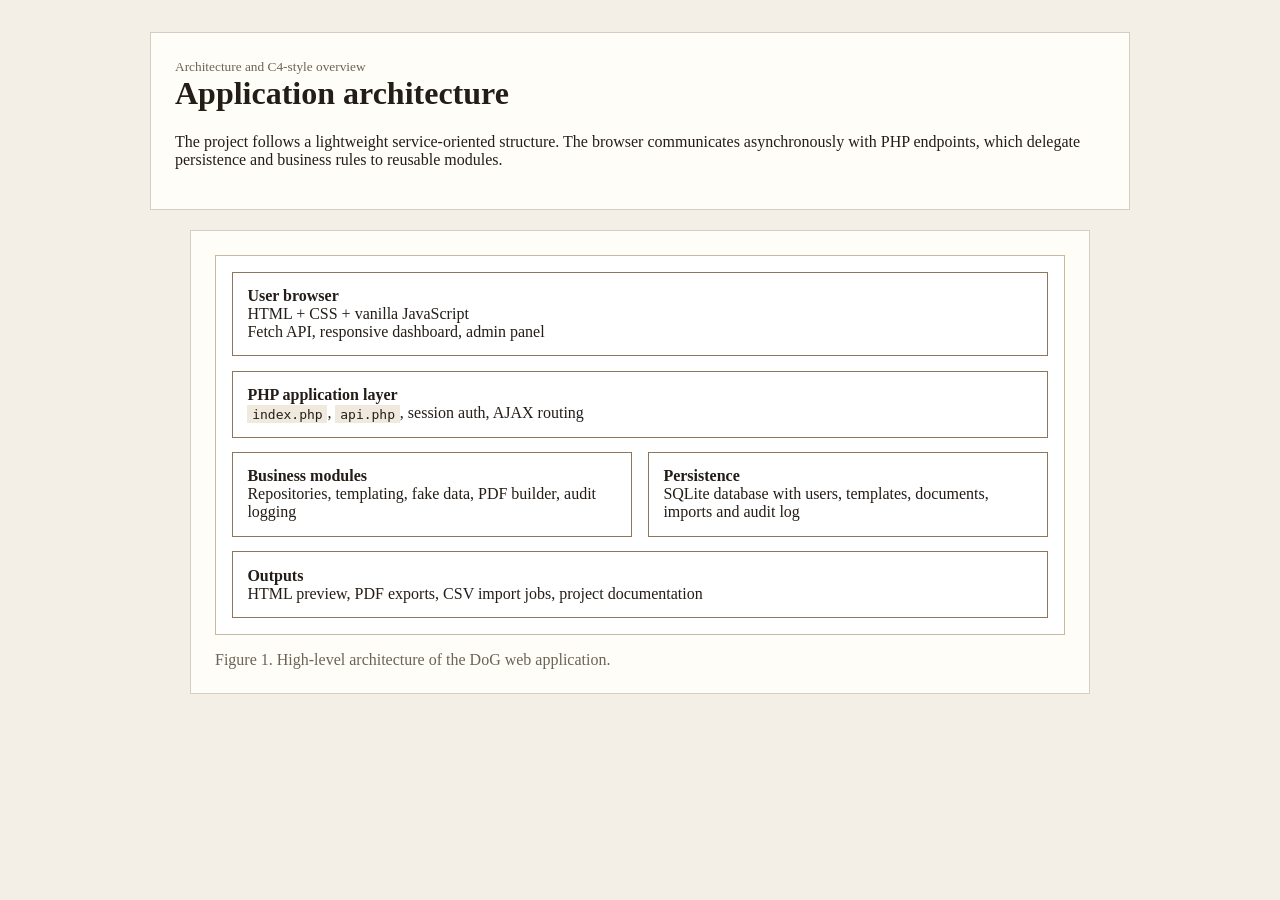
==== docs/architecture.html @ be882942 "add architecture documentation" ====
<!doctype html>
<html lang="en">
<head>
  <meta charset="utf-8">
  <meta name="viewport" content="width=device-width, initial-scale=1">
  <title>DoG - Architecture</title>
  <link rel="stylesheet" href="styles.css">
</head>
<body>
<main>
  <header>
    <small>Architecture and C4-style overview</small>
    <h1>Application architecture</h1>
    <p>The project follows a lightweight service-oriented structure. The browser communicates asynchronously with PHP endpoints, which delegate persistence and business rules to reusable modules.</p>
  </header>

  <figure>
    <div class="diagram">
      <div class="diagram-flow">
        <div class="diagram-box"><strong>User browser</strong><br>HTML + CSS + vanilla JavaScript<br>Fetch API, responsive dashboard, admin panel</div>
        <div class="diagram-box"><strong>PHP application layer</strong><br><code>index.php</code>, <code>api.php</code>, session auth, AJAX routing</div>
        <div class="grid-two">
          <div class="diagram-box"><strong>Business modules</strong><br>Repositories, templating, fake data, PDF builder, audit logging</div>
          <div class="diagram-box"><strong>Persistence</strong><br>SQLite database with users, templates, documents, imports and audit log</div>
        </div>
        <div class="diagram-box"><strong>Outputs</strong><br>HTML preview, PDF exports, CSV import jobs, project documentation</div>
      </div>
    </div>
    <figcaption>Figure 1. High-level architecture of the DoG web application.</figcaption>
  </figure>
</main>
</body>
</html>
---- docs/styles.css ----
body {
  margin: 0;
  font-family: Georgia, serif;
  color: #241d17;
  background: #f4efe6;
}

main {
  max-width: 980px;
  margin: 0 auto;
  padding: 2rem 1.5rem 4rem;
}

header,
section,
figure {
  background: #fffdf8;
  border: 1px solid #d7cdc0;
  padding: 1.5rem;
  margin-bottom: 1.2rem;
}

h1,
h2,
h3 {
  margin-top: 0;
}

small,
.muted {
  color: #6d6256;
}

figure figcaption {
  margin-top: 1rem;
  color: #6d6256;
}

.grid-two {
  display: grid;
  grid-template-columns: repeat(2, minmax(0, 1fr));
  gap: 1rem;
}

.diagram,
.wireframe {
  border: 1px solid #c7b9a2;
  background: #fff;
  padding: 1rem;
}

.diagram-flow {
  display: grid;
  gap: 0.9rem;
}

.diagram-box {
  border: 1px solid #8c775e;
  padding: 0.9rem;
}

.wireframe-grid {
  display: grid;
  grid-template-columns: 180px 1fr;
  gap: 1rem;
}

.wireframe-grid aside,
.wireframe-grid section,
.wireframe-card,
.wireframe-header,
.wireframe-footer {
  border: 2px solid #7b6b58;
  min-height: 70px;
  padding: 0.8rem;
}

.wireframe-cards {
  display: grid;
  grid-template-columns: repeat(3, minmax(0, 1fr));
  gap: 0.8rem;
}

code {
  background: #f0e9de;
  padding: 0.1rem 0.3rem;
}

@media (max-width: 800px) {
  .grid-two,
  .wireframe-grid,
  .wireframe-cards {
    grid-template-columns: 1fr;
  }
}
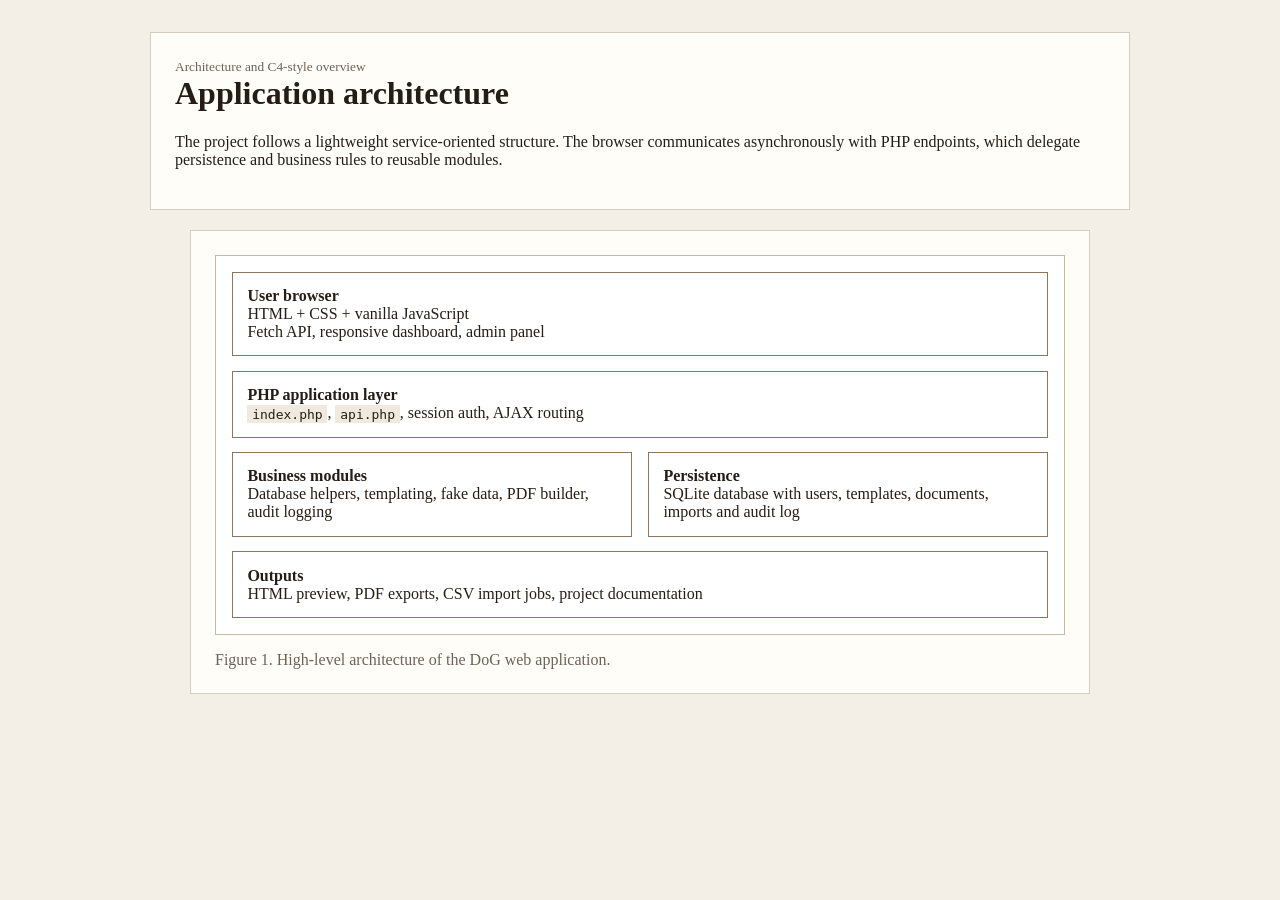
==== commit 4dfa658f: "simplify project code and switch auth to jwt" ====
--- a/docs/architecture.html
+++ b/docs/architecture.html
@@ -20,7 +20,7 @@
         <div class="diagram-box"><strong>User browser</strong><br>HTML + CSS + vanilla JavaScript<br>Fetch API, responsive dashboard, admin panel</div>
         <div class="diagram-box"><strong>PHP application layer</strong><br><code>index.php</code>, <code>api.php</code>, session auth, AJAX routing</div>
         <div class="grid-two">
-          <div class="diagram-box"><strong>Business modules</strong><br>Repositories, templating, fake data, PDF builder, audit logging</div>
+        <div class="diagram-box"><strong>Business modules</strong><br>Database helpers, templating, fake data, PDF builder, audit logging</div>
           <div class="diagram-box"><strong>Persistence</strong><br>SQLite database with users, templates, documents, imports and audit log</div>
         </div>
         <div class="diagram-box"><strong>Outputs</strong><br>HTML preview, PDF exports, CSV import jobs, project documentation</div>
@@ -31,4 +31,3 @@
 </main>
 </body>
 </html>
-
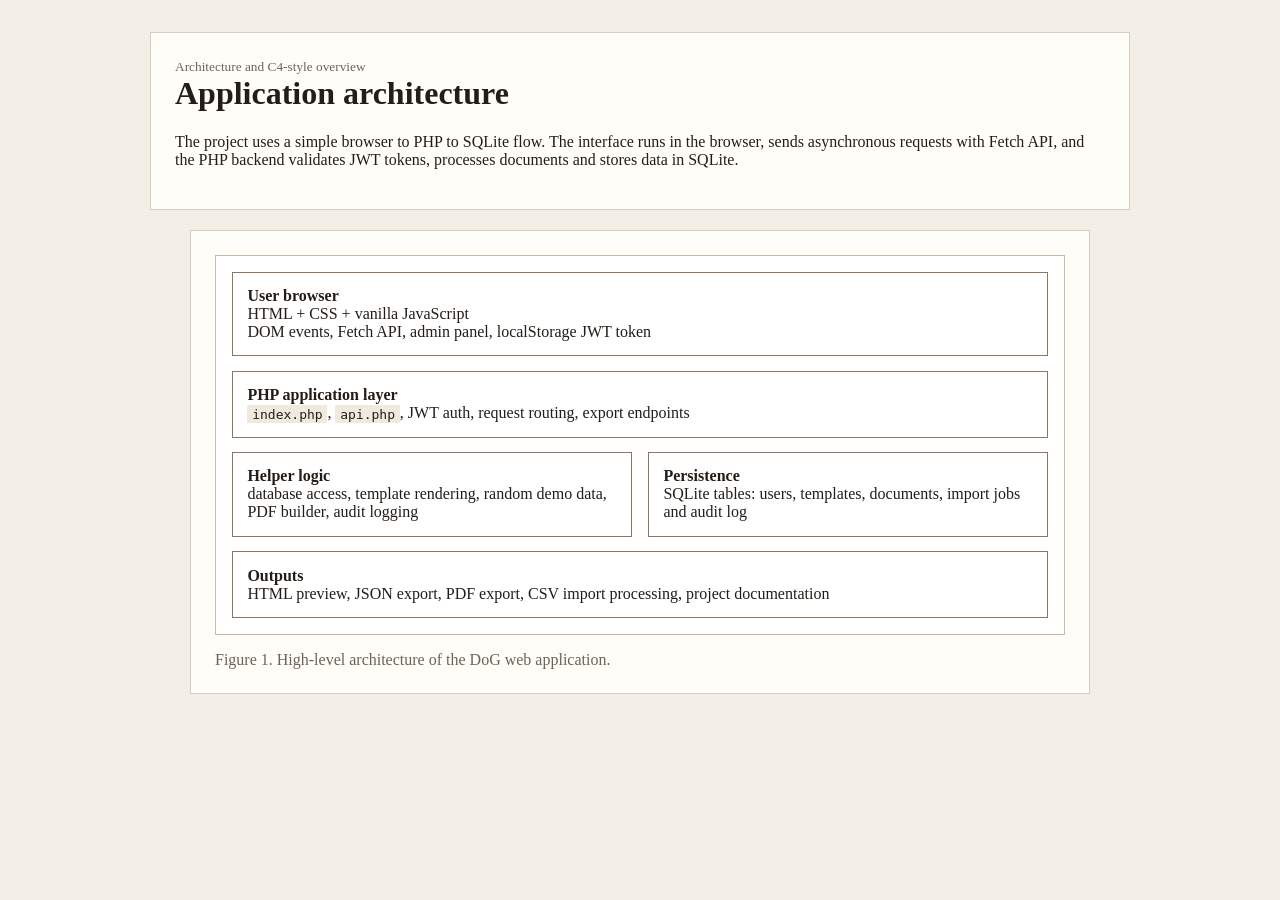
==== commit 1c3201ae: "fix jwt download links and update architecture doc" ====
--- a/docs/architecture.html
+++ b/docs/architecture.html
@@ -11,19 +11,19 @@
   <header>
     <small>Architecture and C4-style overview</small>
     <h1>Application architecture</h1>
-    <p>The project follows a lightweight service-oriented structure. The browser communicates asynchronously with PHP endpoints, which delegate persistence and business rules to reusable modules.</p>
+    <p>The project uses a simple browser to PHP to SQLite flow. The interface runs in the browser, sends asynchronous requests with Fetch API, and the PHP backend validates JWT tokens, processes documents and stores data in SQLite.</p>
   </header>
 
   <figure>
     <div class="diagram">
       <div class="diagram-flow">
-        <div class="diagram-box"><strong>User browser</strong><br>HTML + CSS + vanilla JavaScript<br>Fetch API, responsive dashboard, admin panel</div>
-        <div class="diagram-box"><strong>PHP application layer</strong><br><code>index.php</code>, <code>api.php</code>, session auth, AJAX routing</div>
+        <div class="diagram-box"><strong>User browser</strong><br>HTML + CSS + vanilla JavaScript<br>DOM events, Fetch API, admin panel, localStorage JWT token</div>
+        <div class="diagram-box"><strong>PHP application layer</strong><br><code>index.php</code>, <code>api.php</code>, JWT auth, request routing, export endpoints</div>
         <div class="grid-two">
-        <div class="diagram-box"><strong>Business modules</strong><br>Database helpers, templating, fake data, PDF builder, audit logging</div>
-          <div class="diagram-box"><strong>Persistence</strong><br>SQLite database with users, templates, documents, imports and audit log</div>
+        <div class="diagram-box"><strong>Helper logic</strong><br>database access, template rendering, random demo data, PDF builder, audit logging</div>
+          <div class="diagram-box"><strong>Persistence</strong><br>SQLite tables: users, templates, documents, import jobs and audit log</div>
         </div>
-        <div class="diagram-box"><strong>Outputs</strong><br>HTML preview, PDF exports, CSV import jobs, project documentation</div>
+        <div class="diagram-box"><strong>Outputs</strong><br>HTML preview, JSON export, PDF export, CSV import processing, project documentation</div>
       </div>
     </div>
     <figcaption>Figure 1. High-level architecture of the DoG web application.</figcaption>
